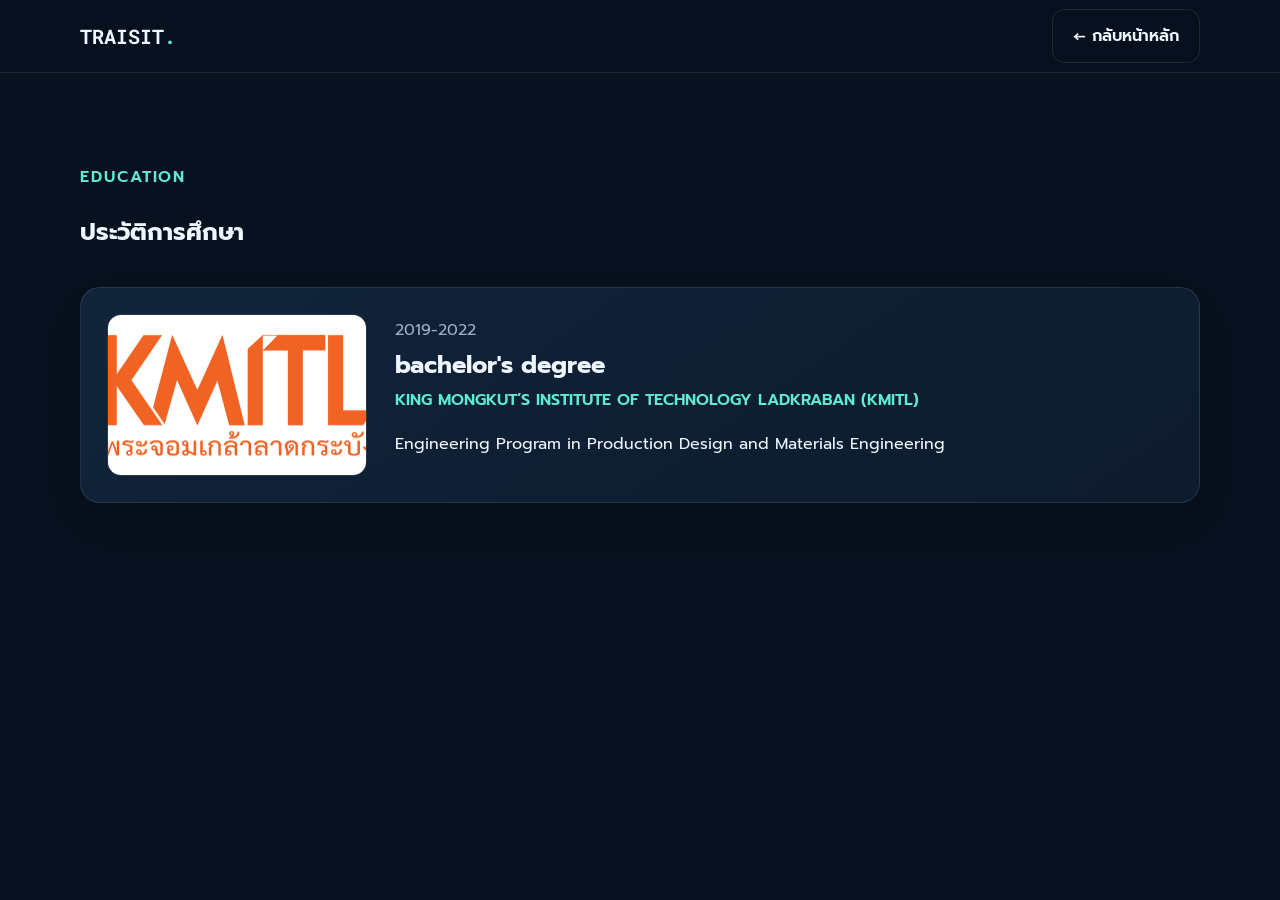
==== education.html @ 1db9ecd5 "Add files via upload" ====
<!doctype html>
<html lang="th">
<head>
  <meta charset="utf-8">
  <meta name="viewport" content="width=device-width,initial-scale=1">
  <meta name="description" content="ประวัติการศึกษาของ Traisit Wareeratpakron">
  <title>ประวัติการศึกษา | Traisit</title>
  <link rel="stylesheet" href="assets/css/style.css">
</head>
<body>
  <!-- Navigation: เพิ่มหรือลบเมนูได้ในส่วนนี้ -->
  <nav class="nav">
    <div class="container nav-inner">
      <a class="logo" href="index.html">TRAISIT<span>.</span></a>
      <a class="btn" href="index.html">← กลับหน้าหลัก</a>
    </div>
  </nav>

  <main>
    <section>
      <div class="container">
        <div class="eyebrow">Education</div>
        <h1>ประวัติการศึกษา</h1>
         <!--<p class="lead">แก้ข้อมูลในไฟล์ <code>education-data.json</code> และเปลี่ยนรูปใน <code>assets/images/education/</code></p> -->

        <!-- JavaScript จะสร้าง Education Cards ลงใน Element นี้ -->
        <div id="educationList" class="education-list"></div>
      </div>
    </section>
  </main>

  <script>
    // โหลดข้อมูลการศึกษาจาก JSON เพื่อให้แก้ข้อมูลได้โดยไม่ต้องแก้ HTML
    fetch('education-data.json')
      .then(response => response.json())
      .then(items => {
        document.getElementById('educationList').innerHTML = items.map(item => `
          <article class="education-card card">
            <img src="${item.image}" alt="${item.degree}" loading="lazy">
            <div>
              <div class="period">${item.period}</div>
              <h2>${item.degree}</h2>
              <div class="institution">${item.institution}</div>
              <p>${item.description}</p>
            </div>
          </article>`).join('');
      })
      .catch(error => {
        document.getElementById('educationList').innerHTML = '<p>ไม่สามารถโหลดข้อมูลการศึกษาได้</p>';
        console.error(error);
      });
  </script>
</body>
</html>
---- assets/css/style.css ----
/* ================================================================
   1) FONT + COLOR VARIABLES
   แก้สีหลักของเว็บไซต์ที่ --brand และ --brand2
   ================================================================ */
@import url('https://fonts.googleapis.com/css2?family=Prompt:wght@300;400;500;600;700&family=Roboto+Mono:wght@500&display=swap');
:root{--bg:#07111f;--surface:#0d1b2d;--card:#11243a;--text:#eef6ff;--muted:#9fb2c7;--brand:#5eead4;--brand2:#60a5fa;--line:rgba(255,255,255,.1);--shadow:0 18px 60px rgba(0,0,0,.26)}
[data-theme="light"]{--bg:#f5f8fc;--surface:#fff;--card:#fff;--text:#10233b;--muted:#60758d;--brand:#0f9688;--brand2:#2563eb;--line:rgba(16,35,59,.12);--shadow:0 18px 50px rgba(24,57,99,.12)}

/* ================================================================
   2) BASE LAYOUT
   ================================================================ */
*{box-sizing:border-box}html{scroll-behavior:smooth}body{margin:0;font-family:Prompt,sans-serif;background:var(--bg);color:var(--text);line-height:1.75}.container{width:min(1120px,calc(100% - 40px));margin:auto}

/* ================================================================
   3) NAVIGATION
   ================================================================ */
.nav{position:sticky;top:0;z-index:20;background:color-mix(in srgb,var(--bg) 83%,transparent);backdrop-filter:blur(14px);border-bottom:1px solid var(--line)}.nav-inner{height:72px;display:flex;align-items:center;justify-content:space-between}.logo{font:700 20px 'Roboto Mono';color:var(--text);text-decoration:none}.logo span,.eyebrow{color:var(--brand)}.nav-links{display:flex;gap:24px;align-items:center}.nav-links a{color:var(--muted);text-decoration:none;font-size:14px}.nav-links a:hover{color:var(--brand)}.nav-actions{display:flex;gap:8px}button,.btn{font:inherit}.theme{border:1px solid var(--line);background:var(--surface);color:var(--text);border-radius:99px;width:42px;height:42px;cursor:pointer}

/* ================================================================
   4) HERO
   เปลี่ยนขนาดรูปโปรไฟล์ที่ .portrait max-width
   ================================================================ */
.hero{min-height:calc(100vh - 72px);display:grid;grid-template-columns:1.15fr .85fr;gap:60px;align-items:center;padding:80px 0}.eyebrow{font-weight:600;letter-spacing:.12em;text-transform:uppercase}.hero h1{font-size:clamp(42px,7vw,78px);line-height:1.08;margin:14px 0}.gradient{background:linear-gradient(90deg,var(--brand),var(--brand2));-webkit-background-clip:text;background-clip:text;color:transparent}.lead{font-size:19px;color:var(--muted);max-width:720px}.actions{display:flex;gap:12px;flex-wrap:wrap;margin-top:30px}.btn{padding:12px 20px;border-radius:12px;text-decoration:none;border:1px solid var(--line);color:var(--text);font-weight:600;display:inline-flex;align-items:center;gap:8px}.btn.primary{background:linear-gradient(135deg,var(--brand),var(--brand2));color:#05111f;border:0}.portrait-wrap{position:relative}.portrait{width:100%;max-width:420px;display:block;margin:auto;filter:drop-shadow(var(--shadow))}.float-card{position:absolute;right:0;bottom:10%;padding:14px 18px;border:1px solid var(--line);background:color-mix(in srgb,var(--surface) 86%,transparent);backdrop-filter:blur(12px);border-radius:15px;box-shadow:var(--shadow)}

/* ================================================================
   5) SECTIONS + CARDS
   ================================================================ */
section{padding:90px 0}.section-head{display:flex;justify-content:space-between;gap:30px;align-items:end;margin-bottom:34px}.section-head h2{font-size:clamp(30px,5vw,48px);margin:0}.section-head p{max-width:520px;color:var(--muted)}.about-grid{display:grid;grid-template-columns:1fr 1fr;gap:28px}.card{background:linear-gradient(145deg,var(--card),var(--surface));border:1px solid var(--line);border-radius:20px;padding:26px;box-shadow:var(--shadow)}.skills{display:flex;flex-wrap:wrap;gap:10px}.tag{font-size:13px;padding:7px 11px;border-radius:99px;background:color-mix(in srgb,var(--brand) 12%,transparent);border:1px solid color-mix(in srgb,var(--brand) 35%,transparent);color:var(--brand)}

/* ================================================================
   6) EXPERIENCE + EDUCATION
   ================================================================ */
.timeline{display:grid;gap:20px}.timeline-item{display:grid;grid-template-columns:160px 1fr;gap:28px}.timeline-item .period{color:var(--brand);font-weight:600}.timeline-item h3{margin:0}.timeline-item h4{margin:4px 0 12px;color:var(--muted);font-weight:400}.education-preview{display:flex;align-items:center;justify-content:space-between;gap:30px}.education-preview h2{margin:4px 0}.education-list{display:grid;gap:22px;margin-top:34px}.education-card{display:grid;grid-template-columns:260px 1fr;gap:28px;align-items:center}.education-card img{width:100%;aspect-ratio:16/10;object-fit:cover;border-radius:14px;border:1px solid var(--line)}.education-card h2{margin:0}.institution{color:var(--brand);font-weight:600}.period{color:var(--muted)}

/* ================================================================
   7) PROJECTS + WORK IMAGES
   - รูป Cover มาจาก image ใน gallery-data.json
   - รูปผลงานเพิ่มเติมมาจาก images ใน gallery-data.json
   ================================================================ */
.filters{display:flex;gap:10px;flex-wrap:wrap;margin-bottom:24px}.filter{border:1px solid var(--line);background:transparent;color:var(--muted);padding:9px 15px;border-radius:99px;cursor:pointer}.filter.active{background:var(--brand);color:#05201e;border-color:var(--brand)}.project-grid{display:grid;grid-template-columns:repeat(3,1fr);gap:20px}.project{padding:0;overflow:hidden;transition:.25s}.project:hover{transform:translateY(-6px)}.project-cover{width:100%;aspect-ratio:16/10;object-fit:cover;background:#0b1b2b}.project-body{padding:22px}.project h3{margin:0 0 10px}.project p{color:var(--muted);font-size:14px}.work-images{display:grid;grid-template-columns:repeat(2,minmax(0,1fr));gap:10px;margin-top:18px}.work-images a{display:block;border-radius:12px;overflow:hidden;border:1px solid var(--line);background:var(--bg)}.work-images img{width:100%;height:105px;object-fit:cover;display:block;transition:transform .25s}.work-images a:hover img{transform:scale(1.04)}

/* ================================================================
   8) CONTACT + ANIMATION
   ================================================================ */
.contact{text-align:center;background:linear-gradient(135deg,color-mix(in srgb,var(--brand) 14%,var(--surface)),color-mix(in srgb,var(--brand2) 14%,var(--surface)))}footer{padding:30px 0;border-top:1px solid var(--line);color:var(--muted);font-size:13px}.mobile{display:none}.reveal{opacity:0;transform:translateY(24px);transition:.7s}.reveal.show{opacity:1;transform:none}code{color:var(--brand)}

/* ================================================================
   9) MOBILE RESPONSIVE
   ================================================================ */
@media(max-width:800px){.mobile{display:inline-block}.nav-links{position:fixed;inset:72px 0 auto;background:var(--surface);padding:24px;display:none;flex-direction:column}.nav-links.open{display:flex}.hero{grid-template-columns:1fr;padding:55px 0}.portrait-wrap{order:-1}.portrait{max-width:280px}.about-grid,.project-grid{grid-template-columns:1fr}.timeline-item,.education-card{grid-template-columns:1fr;gap:4px}.education-preview{display:block}.education-preview .btn{margin-top:14px}.section-head{display:block}section{padding:65px 0}}

/* ================================================================
   PROJECT IMAGE MODAL
   กดรูปผลงานด้านล่างแล้วขยาย โดยไม่เปิดหน้าใหม่
   ================================================================ */

.project-modal{
  position:fixed;
  inset:0;
  z-index:9999;

  display:flex;
  align-items:center;
  justify-content:center;

  padding:30px;

  background:rgba(0,0,0,.82);

  backdrop-filter:blur(8px);
  -webkit-backdrop-filter:blur(8px);

  opacity:0;
  visibility:hidden;

  transition:
    opacity .25s ease,
    visibility .25s ease;
}

.project-modal.show{
  opacity:1;
  visibility:visible;
}


/* กล่องด้านใน */

.project-modal-content{
  position:relative;

  width:min(1100px,92vw);
  max-height:90vh;

  display:flex;
  align-items:center;
  justify-content:center;

  padding:30px;

  background:linear-gradient(
    145deg,
    var(--card),
    var(--surface)
  );

  border:1px solid var(--line);
  border-radius:20px;

  box-shadow:
    0 30px 100px rgba(0,0,0,.55);

  transform:scale(.94);

  transition:transform .25s ease;
}

.project-modal.show .project-modal-content{
  transform:scale(1);
}


/* พื้นที่รูป */

.project-modal-image-wrap{
  display:flex;
  flex-direction:column;
  align-items:center;
  justify-content:center;

  width:100%;
  max-height:calc(90vh - 60px);
}


/* รูปใหญ่ */

.project-modal-image-wrap img{
  display:block;

  max-width:100%;
  max-height:calc(90vh - 120px);

  width:auto;
  height:auto;

  object-fit:contain;

  border-radius:12px;

  box-shadow:
    0 20px 60px rgba(0,0,0,.4);
}


/* ปุ่มปิด */

.project-modal-close{
  position:absolute;

  top:12px;
  right:12px;

  width:42px;
  height:42px;

  border:1px solid var(--line);
  border-radius:50%;

  background:rgba(255,255,255,.1);

  color:var(--text);

  font-size:30px;
  line-height:1;

  cursor:pointer;

  z-index:10;

  transition:.2s;
}

.project-modal-close:hover{
  background:var(--brand);
  color:#05201e;

  transform:rotate(90deg);
}


/* ปุ่ม Previous / Next */

.project-modal-prev,
.project-modal-next{
  position:absolute;

  top:50%;
  transform:translateY(-50%);

  width:48px;
  height:48px;

  border:1px solid var(--line);
  border-radius:50%;

  background:rgba(255,255,255,.1);

  color:var(--text);

  font-size:40px;
  line-height:1;

  cursor:pointer;

  z-index:10;

  display:flex;
  align-items:center;
  justify-content:center;

  transition:.2s;
}

.project-modal-prev:hover,
.project-modal-next:hover{
  background:var(--brand);
  color:#05201e;
}

.project-modal-prev{
  left:12px;
}

.project-modal-next{
  right:12px;
}


/* จุดด้านล่างรูป */

.project-modal-dots{
  display:flex;
  justify-content:center;
  gap:8px;

  margin-top:16px;
}

.project-modal-dot{
  width:8px;
  height:8px;

  border-radius:50%;

  background:var(--muted);

  opacity:.5;

  transition:.2s;
}

.project-modal-dot.active{
  width:24px;
  border-radius:99px;

  background:var(--brand);

  opacity:1;
}


/* รูปด้านล่าง Card ให้รู้ว่ากดได้ */

.work-images img{
  cursor:zoom-in;
}


/* ================================================================
   MOBILE
   ================================================================ */

@media(max-width:800px){

  .project-modal{
    padding:15px;
  }

  .project-modal-content{
    width:96vw;
    padding:20px;
    border-radius:16px;
  }

  .project-modal-image-wrap img{
    max-height:calc(90vh - 100px);
  }

  .project-modal-prev,
  .project-modal-next{
    width:38px;
    height:38px;

    font-size:32px;
  }

  .project-modal-prev{
    left:6px;
  }

  .project-modal-next{
    right:6px;
  }

}
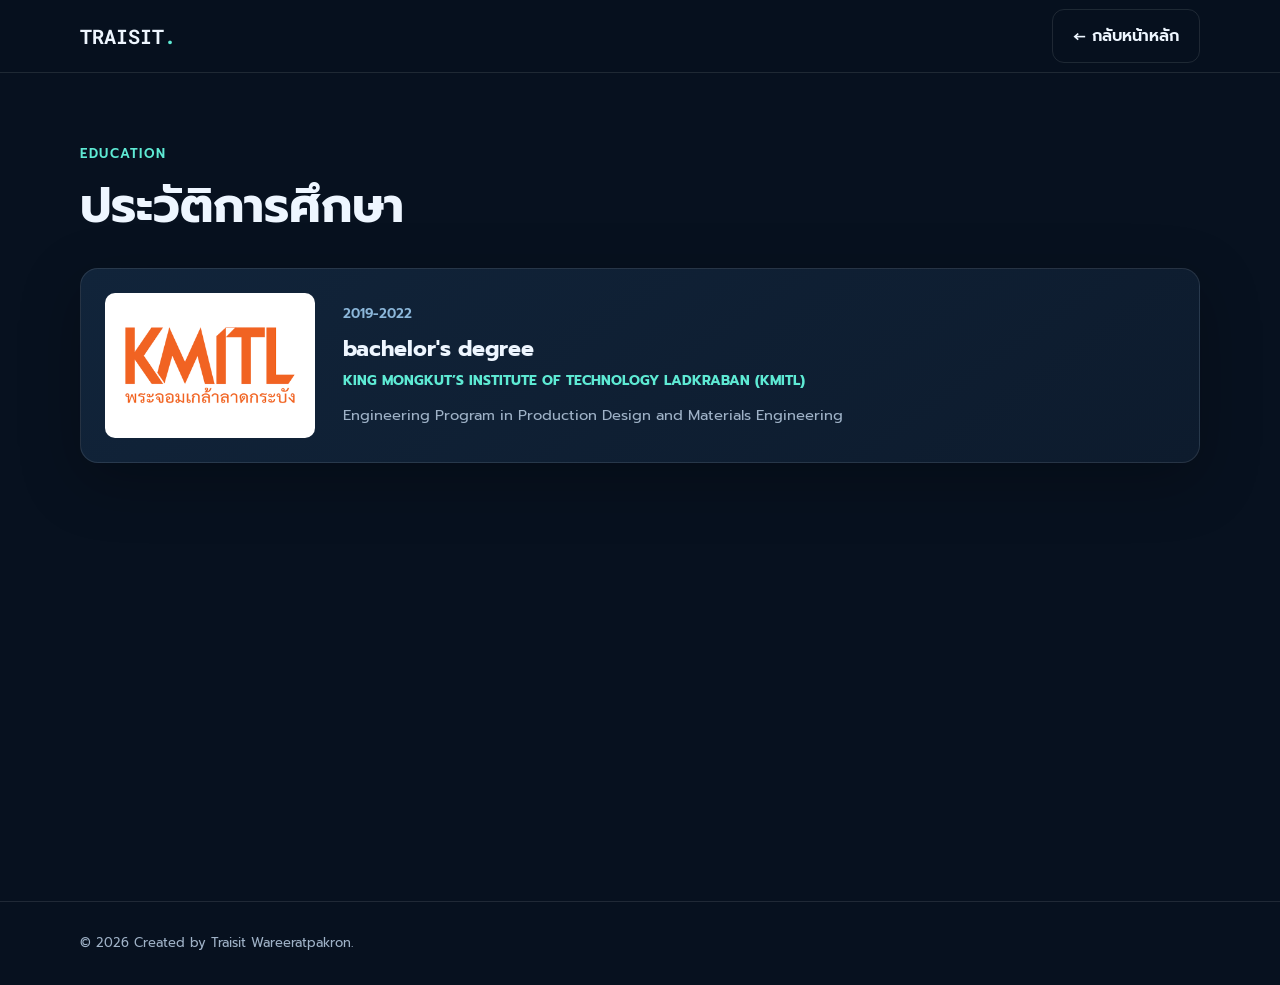
==== commit fb88f678: "Add files via upload" ====
--- a/education.html
+++ b/education.html
@@ -2,13 +2,21 @@
 <html lang="th">
 <head>
   <meta charset="utf-8">
-  <meta name="viewport" content="width=device-width,initial-scale=1">
+  <meta name="viewport" content="width=device-width, initial-scale=1">
   <meta name="description" content="ประวัติการศึกษาของ Traisit Wareeratpakron">
+  <meta name="theme-color" content="#07111f">
   <title>ประวัติการศึกษา | Traisit</title>
+
+  <!-- CSS หลักของเว็บไซต์ -->
   <link rel="stylesheet" href="assets/css/style.css">
+
+  <!-- CSS เฉพาะหน้า Education -->
+  <link rel="stylesheet" href="assets/css/education.css">
 </head>
 <body>
-  <!-- Navigation: เพิ่มหรือลบเมนูได้ในส่วนนี้ -->
+  <!-- ======================================================================
+       EDUCATION NAVIGATION
+       ====================================================================== -->
   <nav class="nav">
     <div class="container nav-inner">
       <a class="logo" href="index.html">TRAISIT<span>.</span></a>
@@ -17,38 +25,126 @@
   </nav>
 
   <main>
-    <section>
+    <!-- ====================================================================
+         EDUCATION SECTION
+         JavaScript อ่าน education-data.json และสร้าง Card ใน #educationList
+         ==================================================================== -->
+    <section class="education-page">
       <div class="container">
-        <div class="eyebrow">Education</div>
-        <h1>ประวัติการศึกษา</h1>
-         <!--<p class="lead">แก้ข้อมูลในไฟล์ <code>education-data.json</code> และเปลี่ยนรูปใน <code>assets/images/education/</code></p> -->
+        <header class="education-page-heading reveal">
+          <div class="eyebrow">EDUCATION</div>
+          <h1>ประวัติการศึกษา</h1>
+        </header>
 
-        <!-- JavaScript จะสร้าง Education Cards ลงใน Element นี้ -->
-        <div id="educationList" class="education-list"></div>
+        <!-- JavaScript จะสร้าง Education Card ภายใน Element นี้ -->
+        <div class="education-list" id="educationList"></div>
       </div>
     </section>
   </main>
 
+  <footer>
+    <div class="container">
+      © <span id="year"></span> Created by Traisit Wareeratpakron.
+    </div>
+  </footer>
+
   <script>
-    // โหลดข้อมูลการศึกษาจาก JSON เพื่อให้แก้ข้อมูลได้โดยไม่ต้องแก้ HTML
-    fetch('education-data.json')
-      .then(response => response.json())
-      .then(items => {
-        document.getElementById('educationList').innerHTML = items.map(item => `
-          <article class="education-card card">
-            <img src="${item.image}" alt="${item.degree}" loading="lazy">
-            <div>
-              <div class="period">${item.period}</div>
-              <h2>${item.degree}</h2>
-              <div class="institution">${item.institution}</div>
-              <p>${item.description}</p>
-            </div>
-          </article>`).join('');
-      })
-      .catch(error => {
-        document.getElementById('educationList').innerHTML = '<p>ไม่สามารถโหลดข้อมูลการศึกษาได้</p>';
-        console.error(error);
+    /* ======================================================================
+       FALLBACK EDUCATION
+       ใช้เมื่อ education-data.json โหลดไม่ได้หรือมี Syntax Error
+       ====================================================================== */
+    const fallbackEducation = [
+      {
+        period: '2019–2022',
+        degree: "bachelor's degree",
+        institution: "KING MONGKUT'S INSTITUTE OF TECHNOLOGY LADKRABAN (KMITL)",
+        description: 'Engineering Program in Production Design and Materials Engineering',
+        image: 'assets/images/education/kmitl.png'
+      }
+    ];
+
+    /* ป้องกันข้อความจาก JSON ถูกตีความเป็น HTML */
+    function escapeHTML(value = '') {
+      return String(value).replace(
+        /[&<>"']/g,
+        character => ({
+          '&': '&amp;',
+          '<': '&lt;',
+          '>': '&gt;',
+          '"': '&quot;',
+          "'": '&#39;'
+        })[character]
+      );
+    }
+
+    /* โหลดข้อมูลจาก education-data.json */
+    async function getEducationData() {
+      try {
+        const response = await fetch('education-data.json');
+
+        if (!response.ok) {
+          throw new Error(`Cannot load education-data.json: HTTP ${response.status}`);
+        }
+
+        const data = await response.json();
+
+        if (!Array.isArray(data)) {
+          throw new Error('education-data.json ต้องเป็น Array');
+        }
+
+        return data;
+      } catch (error) {
+        console.warn(error.message);
+        return fallbackEducation;
+      }
+    }
+
+    /* สร้าง Card แนวนอน รูปซ้าย รายละเอียดขวา */
+    function renderEducation(items = []) {
+      const educationList = document.getElementById('educationList');
+
+      if (!educationList) {
+        console.warn('ไม่พบ Element id="educationList"');
+        return;
+      }
+
+      educationList.innerHTML = items.map(item => `
+        <article class="education-card reveal">
+          <div class="education-image-wrap">
+            <img
+              class="education-image"
+              src="${escapeHTML(item.image)}"
+              alt="${escapeHTML(item.institution)}"
+              loading="lazy"
+            >
+          </div>
+
+          <div class="education-content">
+            <span class="education-period">${escapeHTML(item.period)}</span>
+            <h2 class="education-degree">${escapeHTML(item.degree)}</h2>
+            <h3 class="education-institution">${escapeHTML(item.institution)}</h3>
+            <p class="education-description">${escapeHTML(item.description)}</p>
+          </div>
+        </article>
+      `).join('');
+    }
+
+    /* เริ่มต้นหน้า Education */
+    async function initEducationPage() {
+      const educationData = await getEducationData();
+      renderEducation(educationData);
+
+      document.querySelectorAll('.reveal').forEach(element => {
+        element.classList.add('show');
       });
+
+      const year = document.getElementById('year');
+      if (year) {
+        year.textContent = new Date().getFullYear();
+      }
+    }
+
+    initEducationPage();
   </script>
 </body>
-</html>+</html>
--- a/assets/css/style.css
+++ b/assets/css/style.css
@@ -1,316 +1,288 @@
-/* ================================================================
-   1) FONT + COLOR VARIABLES
-   แก้สีหลักของเว็บไซต์ที่ --brand และ --brand2
-   ================================================================ */
+/* ============================================================================
+   CV PORTFOLIO - MAIN STYLESHEET
+   File: assets/css/style.css
+
+   จุดที่แก้บ่อย
+   - สีหลักของเว็บ: แก้ตัวแปรใน :root
+   - ความกว้างเนื้อหา: แก้ .container
+   - ขนาดรูปโปรไฟล์: แก้ .portrait
+   - จำนวนคอลัมน์ผลงาน: แก้ .project-grid
+   - หน้าจอมือถือ: แก้ @media ด้านท้ายไฟล์
+   ============================================================================ */
+
 @import url('https://fonts.googleapis.com/css2?family=Prompt:wght@300;400;500;600;700&family=Roboto+Mono:wght@500&display=swap');
+
+/* 1) THEME VARIABLES */
 :root{--bg:#07111f;--surface:#0d1b2d;--card:#11243a;--text:#eef6ff;--muted:#9fb2c7;--brand:#5eead4;--brand2:#60a5fa;--line:rgba(255,255,255,.1);--shadow:0 18px 60px rgba(0,0,0,.26)}
 [data-theme="light"]{--bg:#f5f8fc;--surface:#fff;--card:#fff;--text:#10233b;--muted:#60758d;--brand:#0f9688;--brand2:#2563eb;--line:rgba(16,35,59,.12);--shadow:0 18px 50px rgba(24,57,99,.12)}
 
-/* ================================================================
-   2) BASE LAYOUT
-   ================================================================ */
-*{box-sizing:border-box}html{scroll-behavior:smooth}body{margin:0;font-family:Prompt,sans-serif;background:var(--bg);color:var(--text);line-height:1.75}.container{width:min(1120px,calc(100% - 40px));margin:auto}
-
-/* ================================================================
-   3) NAVIGATION
-   ================================================================ */
-.nav{position:sticky;top:0;z-index:20;background:color-mix(in srgb,var(--bg) 83%,transparent);backdrop-filter:blur(14px);border-bottom:1px solid var(--line)}.nav-inner{height:72px;display:flex;align-items:center;justify-content:space-between}.logo{font:700 20px 'Roboto Mono';color:var(--text);text-decoration:none}.logo span,.eyebrow{color:var(--brand)}.nav-links{display:flex;gap:24px;align-items:center}.nav-links a{color:var(--muted);text-decoration:none;font-size:14px}.nav-links a:hover{color:var(--brand)}.nav-actions{display:flex;gap:8px}button,.btn{font:inherit}.theme{border:1px solid var(--line);background:var(--surface);color:var(--text);border-radius:99px;width:42px;height:42px;cursor:pointer}
-
-/* ================================================================
-   4) HERO
-   เปลี่ยนขนาดรูปโปรไฟล์ที่ .portrait max-width
-   ================================================================ */
-.hero{min-height:calc(100vh - 72px);display:grid;grid-template-columns:1.15fr .85fr;gap:60px;align-items:center;padding:80px 0}.eyebrow{font-weight:600;letter-spacing:.12em;text-transform:uppercase}.hero h1{font-size:clamp(42px,7vw,78px);line-height:1.08;margin:14px 0}.gradient{background:linear-gradient(90deg,var(--brand),var(--brand2));-webkit-background-clip:text;background-clip:text;color:transparent}.lead{font-size:19px;color:var(--muted);max-width:720px}.actions{display:flex;gap:12px;flex-wrap:wrap;margin-top:30px}.btn{padding:12px 20px;border-radius:12px;text-decoration:none;border:1px solid var(--line);color:var(--text);font-weight:600;display:inline-flex;align-items:center;gap:8px}.btn.primary{background:linear-gradient(135deg,var(--brand),var(--brand2));color:#05111f;border:0}.portrait-wrap{position:relative}.portrait{width:100%;max-width:420px;display:block;margin:auto;filter:drop-shadow(var(--shadow))}.float-card{position:absolute;right:0;bottom:10%;padding:14px 18px;border:1px solid var(--line);background:color-mix(in srgb,var(--surface) 86%,transparent);backdrop-filter:blur(12px);border-radius:15px;box-shadow:var(--shadow)}
-
-/* ================================================================
-   5) SECTIONS + CARDS
-   ================================================================ */
-section{padding:90px 0}.section-head{display:flex;justify-content:space-between;gap:30px;align-items:end;margin-bottom:34px}.section-head h2{font-size:clamp(30px,5vw,48px);margin:0}.section-head p{max-width:520px;color:var(--muted)}.about-grid{display:grid;grid-template-columns:1fr 1fr;gap:28px}.card{background:linear-gradient(145deg,var(--card),var(--surface));border:1px solid var(--line);border-radius:20px;padding:26px;box-shadow:var(--shadow)}.skills{display:flex;flex-wrap:wrap;gap:10px}.tag{font-size:13px;padding:7px 11px;border-radius:99px;background:color-mix(in srgb,var(--brand) 12%,transparent);border:1px solid color-mix(in srgb,var(--brand) 35%,transparent);color:var(--brand)}
-
-/* ================================================================
-   6) EXPERIENCE + EDUCATION
-   ================================================================ */
-.timeline{display:grid;gap:20px}.timeline-item{display:grid;grid-template-columns:160px 1fr;gap:28px}.timeline-item .period{color:var(--brand);font-weight:600}.timeline-item h3{margin:0}.timeline-item h4{margin:4px 0 12px;color:var(--muted);font-weight:400}.education-preview{display:flex;align-items:center;justify-content:space-between;gap:30px}.education-preview h2{margin:4px 0}.education-list{display:grid;gap:22px;margin-top:34px}.education-card{display:grid;grid-template-columns:260px 1fr;gap:28px;align-items:center}.education-card img{width:100%;aspect-ratio:16/10;object-fit:cover;border-radius:14px;border:1px solid var(--line)}.education-card h2{margin:0}.institution{color:var(--brand);font-weight:600}.period{color:var(--muted)}
-
-/* ================================================================
-   7) PROJECTS + WORK IMAGES
-   - รูป Cover มาจาก image ใน gallery-data.json
-   - รูปผลงานเพิ่มเติมมาจาก images ใน gallery-data.json
-   ================================================================ */
-.filters{display:flex;gap:10px;flex-wrap:wrap;margin-bottom:24px}.filter{border:1px solid var(--line);background:transparent;color:var(--muted);padding:9px 15px;border-radius:99px;cursor:pointer}.filter.active{background:var(--brand);color:#05201e;border-color:var(--brand)}.project-grid{display:grid;grid-template-columns:repeat(3,1fr);gap:20px}.project{padding:0;overflow:hidden;transition:.25s}.project:hover{transform:translateY(-6px)}.project-cover{width:100%;aspect-ratio:16/10;object-fit:cover;background:#0b1b2b}.project-body{padding:22px}.project h3{margin:0 0 10px}.project p{color:var(--muted);font-size:14px}.work-images{display:grid;grid-template-columns:repeat(2,minmax(0,1fr));gap:10px;margin-top:18px}.work-images a{display:block;border-radius:12px;overflow:hidden;border:1px solid var(--line);background:var(--bg)}.work-images img{width:100%;height:105px;object-fit:cover;display:block;transition:transform .25s}.work-images a:hover img{transform:scale(1.04)}
-
-/* ================================================================
-   8) CONTACT + ANIMATION
-   ================================================================ */
-.contact{text-align:center;background:linear-gradient(135deg,color-mix(in srgb,var(--brand) 14%,var(--surface)),color-mix(in srgb,var(--brand2) 14%,var(--surface)))}footer{padding:30px 0;border-top:1px solid var(--line);color:var(--muted);font-size:13px}.mobile{display:none}.reveal{opacity:0;transform:translateY(24px);transition:.7s}.reveal.show{opacity:1;transform:none}code{color:var(--brand)}
-
-/* ================================================================
-   9) MOBILE RESPONSIVE
-   ================================================================ */
-@media(max-width:800px){.mobile{display:inline-block}.nav-links{position:fixed;inset:72px 0 auto;background:var(--surface);padding:24px;display:none;flex-direction:column}.nav-links.open{display:flex}.hero{grid-template-columns:1fr;padding:55px 0}.portrait-wrap{order:-1}.portrait{max-width:280px}.about-grid,.project-grid{grid-template-columns:1fr}.timeline-item,.education-card{grid-template-columns:1fr;gap:4px}.education-preview{display:block}.education-preview .btn{margin-top:14px}.section-head{display:block}section{padding:65px 0}}
-
-/* ================================================================
-   PROJECT IMAGE MODAL
-   กดรูปผลงานด้านล่างแล้วขยาย โดยไม่เปิดหน้าใหม่
-   ================================================================ */
-
-.project-modal{
-  position:fixed;
-  inset:0;
-  z-index:9999;
-
-  display:flex;
-  align-items:center;
-  justify-content:center;
-
-  padding:30px;
-
-  background:rgba(0,0,0,.82);
-
-  backdrop-filter:blur(8px);
-  -webkit-backdrop-filter:blur(8px);
-
-  opacity:0;
-  visibility:hidden;
-
-  transition:
-    opacity .25s ease,
-    visibility .25s ease;
-}
-
-.project-modal.show{
-  opacity:1;
-  visibility:visible;
-}
-
-
-/* กล่องด้านใน */
-
-.project-modal-content{
-  position:relative;
-
-  width:min(1100px,92vw);
-  max-height:90vh;
-
-  display:flex;
-  align-items:center;
-  justify-content:center;
-
-  padding:30px;
-
-  background:linear-gradient(
-    145deg,
-    var(--card),
-    var(--surface)
-  );
-
-  border:1px solid var(--line);
-  border-radius:20px;
+/* 2) BASE LAYOUT และ SHARED COMPONENTS */
+*{box-sizing:border-box}
+html{scroll-behavior:smooth;scroll-padding-top:80px}
+body{margin:0;font-family:Prompt,sans-serif;background:var(--bg);color:var(--text);line-height:1.75}
+.container{width:min(1120px,calc(100% - 40px));margin:auto}
+section{padding:90px 0}
+.gradient{background:linear-gradient(90deg,var(--brand),var(--brand2));-webkit-background-clip:text;background-clip:text;color:transparent}
+.eyebrow{color:var(--brand);font-size:13px;font-weight:600;letter-spacing:.12em;text-transform:uppercase}
+.btn{display:inline-flex;align-items:center;gap:8px;padding:12px 20px;border:1px solid var(--line);border-radius:12px;color:var(--text);font-weight:600;text-decoration:none;transition:.2s}
+.btn:hover{transform:translateY(-2px)}
+.btn.primary{border:0;background:linear-gradient(135deg,var(--brand),var(--brand2));color:#05111f}
+.card{padding:26px;border:1px solid var(--line);border-radius:20px;background:linear-gradient(145deg,var(--card),var(--surface));box-shadow:var(--shadow)}
+.section-head{display:flex;align-items:end;justify-content:space-between;gap:30px;margin-bottom:34px}
+.section-head h2{margin:0;font-size:clamp(34px,5vw,58px)}
+.section-head p{max-width:520px;color:var(--muted)}
+
+/* 3) NAVIGATION */
+.nav{position:sticky;top:0;z-index:20;border-bottom:1px solid var(--line);background:color-mix(in srgb,var(--bg) 83%,transparent);backdrop-filter:blur(14px)}
+.nav-inner{height:72px;display:flex;align-items:center;justify-content:space-between}
+.logo{color:var(--text);font:700 20px 'Roboto Mono';text-decoration:none}.logo span{color:var(--brand)}
+.nav-links{display:flex;gap:22px}.nav-links a{color:var(--muted);font-size:14px;text-decoration:none}.nav-links a:hover{color:var(--brand)}
+.nav-actions{display:flex;gap:8px}.theme{width:42px;height:42px;border:1px solid var(--line);border-radius:50%;background:var(--surface);color:var(--text);cursor:pointer}.mobile{display:none}
+
+/* 4) HERO */
+.hero{min-height:calc(100vh - 72px);display:grid;grid-template-columns:1.15fr .85fr;gap:60px;align-items:center;padding:80px 0}
+.hero h1{margin:14px 0;font-size:clamp(42px,7vw,78px);line-height:1.08}.lead{font-size:19px;color:var(--muted)}
+.actions{display:flex;gap:12px;flex-wrap:wrap;margin-top:30px}.portrait-wrap{position:relative}.portrait{display:block;width:100%;max-width:420px;margin:auto;filter:drop-shadow(var(--shadow))}
+.float-card{position:absolute;right:0;bottom:10%;padding:14px 18px;border:1px solid var(--line);border-radius:15px;background:color-mix(in srgb,var(--surface) 86%,transparent);box-shadow:var(--shadow)}
+
+/* 5) ABOUT - ความเชี่ยวชาญและแนวทางการทำงาน */
+.about-cards{display:grid;grid-template-columns:1fr 1fr;gap:22px}
+.about-card{min-height:210px}.about-card h3{margin-top:0}.about-card>p{color:var(--muted)}
+.expertise-tags{display:flex;flex-wrap:wrap;gap:10px;margin-top:18px}
+.expertise-tags span{padding:7px 11px;border:1px solid color-mix(in srgb,var(--brand) 38%,transparent);border-radius:99px;background:color-mix(in srgb,var(--brand) 9%,transparent);color:var(--brand);font-size:12px}
+.work-flow{margin:20px 0 13px!important;color:var(--text)!important;font-family:'Roboto Mono',monospace;font-weight:500}
+
+/* 6) FEATURED EXPERIENCE */
+.experience-focus{display:grid;grid-template-columns:.38fr .62fr;padding:0;overflow:hidden}.focus-side,.focus-main{padding:36px}.focus-side{border-right:1px solid var(--line)}
+.focus-side h3{margin:24px 0 8px;font-size:25px}.focus-side p{color:var(--muted)}.badge{padding:6px 10px;border:1px solid color-mix(in srgb,var(--brand) 35%,transparent);border-radius:99px;color:var(--brand);font:500 10px 'Roboto Mono'}
+.mini-title{margin-bottom:17px;color:var(--brand2);font:600 10px 'Roboto Mono';letter-spacing:.12em}.check-list{display:grid;gap:10px;margin:0;padding:0;list-style:none}.check-list li{position:relative;padding-left:25px;color:var(--muted);font-size:13px}.check-list li::before{content:'✓';position:absolute;left:0;color:var(--brand)}
+
+/* 7) CAREER HISTORY - VERTICAL TIMELINE */
+.career-title{display:flex;justify-content:space-between;align-items:end;margin:55px 0 18px;padding-bottom:16px;border-bottom:1px solid var(--line)}.career-title span{color:var(--muted);font-size:12px}
+.timeline{position:relative;display:block;padding-left:34px}.timeline::before{content:'';position:absolute;top:0;bottom:0;left:7px;width:1px;background:linear-gradient(to bottom,var(--brand),var(--line) 75%,transparent)}
+.career-item{position:relative;display:grid;grid-template-columns:150px minmax(0,1fr);gap:30px;padding:26px 0 30px;border-bottom:1px solid var(--line)}
+.career-item::before{content:'';position:absolute;top:34px;left:-33px;width:13px;height:13px;border:3px solid var(--bg);border-radius:50%;background:var(--brand);box-shadow:0 0 0 1px var(--brand)}
+.career-period{color:var(--brand);font-family:'Roboto Mono',monospace;font-size:13px;font-weight:500}.career-role-row{display:flex;align-items:center;justify-content:space-between;gap:20px}.career-role-row h3{margin:0;font-size:20px}.career-arrow{color:var(--brand)}
+.career-content h4{margin:5px 0 10px;color:var(--muted);font-weight:400}.career-content p{max-width:780px;margin:0;color:var(--muted);font-size:14px}
+.education-preview{display:flex;align-items:center;justify-content:space-between}.education-preview p{color:var(--muted)}
+
+/* 8) PROJECT FILTER และ PROJECT CARDS */
+.filters{display:flex;gap:10px;flex-wrap:wrap;margin-bottom:24px}.filter{padding:9px 15px;border:1px solid var(--line);border-radius:99px;background:transparent;color:var(--muted);cursor:pointer}.filter.active{background:var(--brand);color:#05201e}
+.project-grid{display:grid;grid-template-columns:repeat(3,1fr);gap:20px}.project{padding:0;overflow:hidden;transition:.25s}.project:hover{transform:translateY(-6px)}.project-cover{width:100%;aspect-ratio:16/10;object-fit:cover}.project-body{padding:22px}.project-body h3{margin:0}.project-body p{color:var(--muted);font-size:14px}
+.tags{display:flex;gap:7px;flex-wrap:wrap}.tag{padding:6px 9px;border:1px solid color-mix(in srgb,var(--brand) 35%,transparent);border-radius:99px;color:var(--brand);font-size:11px}
+.work-images{display:grid;grid-template-columns:1fr 1fr;gap:10px;margin-top:18px}.work-images img{width:100%;height:105px;object-fit:cover;border-radius:10px;cursor:zoom-in}
+
+/* 9) TECHNICAL SKILLS - Matrix Style ตามภาพตัวอย่างแรก */
+.skills-section{background:color-mix(in srgb,var(--surface) 30%,var(--bg))}
+.skills-heading{margin-bottom:48px}.skills-heading h2{margin:10px 0 0;font-size:clamp(42px,6vw,68px);line-height:1.1}
+.skills-matrix{display:grid;grid-template-columns:1fr 1fr;border:1px solid var(--line);border-radius:22px;overflow:hidden}
+.skill-matrix-item{min-height:160px;padding:31px 34px;border-right:1px solid var(--line);border-bottom:1px solid var(--line)}
+.skill-matrix-item:nth-child(2n){border-right:0}.skill-matrix-item:nth-last-child(-n+2){border-bottom:0}
+.skill-number{display:block;margin-bottom:6px;color:var(--brand);font:600 11px 'Roboto Mono'}
+.skill-matrix-item h3{margin:0 0 15px;font-size:18px}.skill-matrix-tags{display:flex;flex-wrap:wrap;gap:7px}
+.skill-matrix-tag{padding:6px 10px;border:1px solid var(--line);border-radius:7px;color:var(--text);font:500 10px 'Roboto Mono';background:color-mix(in srgb,var(--surface) 55%,transparent)}
+
+/* 10) CONTACT - Terminal Style ตามภาพตัวอย่างที่ 2 */
+.contact-layout{display:grid;grid-template-columns:.8fr 1.2fr;gap:70px;align-items:center}.contact-copy h2{margin:12px 0 18px;font-size:clamp(38px,5vw,60px);line-height:1.15}.contact-copy p{color:var(--muted)}
+.terminal-contact-wrap{position:relative;min-height:420px;display:grid;place-items:center}.terminal-contact{position:relative;z-index:2;width:100%;max-width:600px;border:1px solid color-mix(in srgb,var(--brand2) 32%,var(--line));border-radius:18px;background:color-mix(in srgb,var(--surface) 82%,var(--bg));box-shadow:0 35px 80px rgba(0,0,0,.28);overflow:hidden}
+.terminal-bar{height:48px;display:flex;align-items:center;padding:0 17px;border-bottom:1px solid var(--line)}.terminal-lights{display:flex;gap:7px}.terminal-lights span{width:9px;height:9px;border-radius:50%;background:#ff6374}.terminal-lights span:nth-child(2){background:#ffc24f}.terminal-lights span:nth-child(3){background:#48d9a0}.terminal-bar small{margin-left:auto;color:var(--muted);font:10px 'Roboto Mono'}
+.terminal-body{padding:28px;font:13px/2.35 'Roboto Mono';color:var(--muted)}.terminal-body p{margin:0}.terminal-body b{color:var(--brand2)}.terminal-body i{color:var(--brand);font-style:normal}.terminal-body em{float:right;color:#ccece6;font-style:normal}.terminal-body a{float:right;color:var(--text);text-decoration:none}.terminal-body a:hover{color:var(--brand)}
+.terminal-command a{float:none;color:var(--brand)}.terminal-cursor{display:inline-block;width:8px;height:15px;margin-left:7px;vertical-align:middle;background:var(--brand);animation:blink 1s infinite}
+.terminal-orbit{position:absolute;z-index:3;display:grid;place-items:center;border:1px solid var(--line);background:var(--surface);color:var(--muted);font:600 10px 'Roboto Mono';box-shadow:var(--shadow)}.orbit-linux{top:24px;right:20px;width:72px;height:72px;border-radius:20px;transform:rotate(7deg)}.orbit-sql{left:5px;bottom:35px;width:62px;height:62px;border-radius:50%}.orbit-nagios{right:45px;bottom:10px;width:80px;height:45px;border-radius:12px}
+@keyframes blink{50%{opacity:0}}
+
+/* 11) FOOTER และ REVEAL */
+footer{padding:30px 0;border-top:1px solid var(--line);color:var(--muted);font-size:13px}.reveal{opacity:0;transform:translateY(24px);transition:.7s}.reveal.show{opacity:1;transform:none}
+
+/* 12) PROJECT IMAGE MODAL */
+.modal{position:fixed;inset:0;z-index:999;display:flex;align-items:center;justify-content:center;background:rgba(0,0,0,.82);opacity:0;visibility:hidden;transition:.25s}.modal.show{opacity:1;visibility:visible}.modal-overlay{position:absolute;inset:0}.modal-box{position:relative;z-index:1;width:min(1050px,92vw);padding:28px;border:1px solid var(--line);border-radius:20px;background:var(--surface)}
+.modal-media{text-align:center}.modal-media img{max-width:100%;max-height:72vh;border-radius:12px}.modal-media p{color:var(--text)}.modal-close,.modal-prev,.modal-next{position:absolute;z-index:2;border:1px solid var(--line);border-radius:50%;background:rgba(255,255,255,.12);color:#fff;cursor:pointer}.modal-close{top:10px;right:10px;width:42px;height:42px;font-size:28px}.modal-prev,.modal-next{top:50%;width:45px;height:45px;font-size:32px}.modal-prev{left:10px}.modal-next{right:10px}.modal-dots{display:flex;justify-content:center;gap:7px}.modal-dot{width:8px;height:8px;border-radius:50%;background:var(--muted)}.modal-dot.active{width:24px;border-radius:99px;background:var(--brand)}
+
+/* 13) TABLET RESPONSIVE */
+@media(max-width:900px){
+  .mobile{display:block}.nav-links{position:fixed;inset:72px 0 auto;display:none;flex-direction:column;padding:24px;background:var(--surface)}.nav-links.open{display:flex}
+  .hero,.experience-focus,.contact-layout{grid-template-columns:1fr}.portrait-wrap{order:-1}.portrait{max-width:280px}.project-grid{grid-template-columns:1fr}.focus-side{border-right:0;border-bottom:1px solid var(--line)}
+  .section-head{display:block}.education-preview{display:block}.contact-copy{text-align:center}.terminal-contact-wrap{min-height:390px}
+}
+
+/* 14) MOBILE RESPONSIVE */
+@media(max-width:700px){
+  .about-cards,.skills-matrix{grid-template-columns:1fr}.skill-matrix-item,.skill-matrix-item:nth-child(2n),.skill-matrix-item:nth-last-child(-n+2){border-right:0;border-bottom:1px solid var(--line)}.skill-matrix-item:last-child{border-bottom:0}
+  .focus-side,.focus-main{padding:26px}.career-title{display:block}.timeline{padding-left:26px}.timeline::before{left:5px}.career-item{grid-template-columns:1fr;gap:8px;padding:23px 0}.career-item::before{top:29px;left:-26px;width:11px;height:11px}
+  .terminal-contact-wrap{min-height:330px}.terminal-body{padding:22px 17px;font-size:10px}.terminal-orbit{display:none}.skills-heading h2{font-size:42px}.skill-matrix-item{min-height:auto;padding:25px 23px}
+}
+
+@media(prefers-reduced-motion:reduce){html{scroll-behavior:auto}.reveal{opacity:1;transform:none;transition:none}.terminal-cursor{animation:none}}
+
+/* ==========================================================================
+   EDUCATION PAGE
+   รูปแบบ Card แนวนอนตามดีไซน์เดิม
+   ========================================================================== */
+
+.education-page {
+  min-height: calc(100vh - 80px);
+  padding: 70px 0 100px;
+}
+
+
+/* หัวข้อหน้า Education */
+.education-page-heading {
+  margin-bottom: 32px;
+}
+
+.education-page-heading h1 {
+  margin: 10px 0 0;
+  font-size: clamp(2rem, 4vw, 3rem);
+}
+
+
+/* Container สำหรับ Education Card หลายรายการ */
+.education-list {
+  display: grid;
+  gap: 22px;
+}
+
+
+/* ==========================================================================
+   EDUCATION CARD
+
+   ใช้ Grid 2 คอลัมน์:
+   คอลัมน์ซ้าย = รูป
+   คอลัมน์ขวา = ข้อมูล
+   ========================================================================== */
+
+.education-card {
+  display: grid;
+  grid-template-columns: 210px minmax(0, 1fr);
+  align-items: center;
+  gap: 28px;
+
+  padding: 24px;
+
+  background:
+    linear-gradient(
+      135deg,
+      rgba(18, 42, 67, 0.96),
+      rgba(12, 31, 51, 0.96)
+    );
+
+  border: 1px solid rgba(91, 157, 204, 0.27);
+  border-radius: 18px;
 
   box-shadow:
-    0 30px 100px rgba(0,0,0,.55);
-
-  transform:scale(.94);
-
-  transition:transform .25s ease;
-}
-
-.project-modal.show .project-modal-content{
-  transform:scale(1);
-}
-
-
-/* พื้นที่รูป */
-
-.project-modal-image-wrap{
-  display:flex;
-  flex-direction:column;
-  align-items:center;
-  justify-content:center;
-
-  width:100%;
-  max-height:calc(90vh - 60px);
-}
-
-
-/* รูปใหญ่ */
-
-.project-modal-image-wrap img{
-  display:block;
-
-  max-width:100%;
-  max-height:calc(90vh - 120px);
-
-  width:auto;
-  height:auto;
-
-  object-fit:contain;
-
-  border-radius:12px;
-
-  box-shadow:
-    0 20px 60px rgba(0,0,0,.4);
-}
-
-
-/* ปุ่มปิด */
-
-.project-modal-close{
-  position:absolute;
-
-  top:12px;
-  right:12px;
-
-  width:42px;
-  height:42px;
-
-  border:1px solid var(--line);
-  border-radius:50%;
-
-  background:rgba(255,255,255,.1);
-
-  color:var(--text);
-
-  font-size:30px;
-  line-height:1;
-
-  cursor:pointer;
-
-  z-index:10;
-
-  transition:.2s;
-}
-
-.project-modal-close:hover{
-  background:var(--brand);
-  color:#05201e;
-
-  transform:rotate(90deg);
-}
-
-
-/* ปุ่ม Previous / Next */
-
-.project-modal-prev,
-.project-modal-next{
-  position:absolute;
-
-  top:50%;
-  transform:translateY(-50%);
-
-  width:48px;
-  height:48px;
-
-  border:1px solid var(--line);
-  border-radius:50%;
-
-  background:rgba(255,255,255,.1);
-
-  color:var(--text);
-
-  font-size:40px;
-  line-height:1;
-
-  cursor:pointer;
-
-  z-index:10;
-
-  display:flex;
-  align-items:center;
-  justify-content:center;
-
-  transition:.2s;
-}
-
-.project-modal-prev:hover,
-.project-modal-next:hover{
-  background:var(--brand);
-  color:#05201e;
-}
-
-.project-modal-prev{
-  left:12px;
-}
-
-.project-modal-next{
-  right:12px;
-}
-
-
-/* จุดด้านล่างรูป */
-
-.project-modal-dots{
-  display:flex;
-  justify-content:center;
-  gap:8px;
-
-  margin-top:16px;
-}
-
-.project-modal-dot{
-  width:8px;
-  height:8px;
-
-  border-radius:50%;
-
-  background:var(--muted);
-
-  opacity:.5;
-
-  transition:.2s;
-}
-
-.project-modal-dot.active{
-  width:24px;
-  border-radius:99px;
-
-  background:var(--brand);
-
-  opacity:1;
-}
-
-
-/* รูปด้านล่าง Card ให้รู้ว่ากดได้ */
-
-.work-images img{
-  cursor:zoom-in;
-}
-
-
-/* ================================================================
-   MOBILE
-   ================================================================ */
-
-@media(max-width:800px){
-
-  .project-modal{
-    padding:15px;
+    0 18px 45px rgba(0, 0, 0, 0.12);
+}
+
+
+/* ==========================================================================
+   EDUCATION IMAGE
+
+   จำกัดขนาดรูปไม่ให้ขยายเต็ม Card
+   ========================================================================== */
+
+.education-image-wrap {
+  width: 210px;
+  height: 145px;
+
+  display: flex;
+  align-items: center;
+  justify-content: center;
+
+  overflow: hidden;
+
+  background: #ffffff;
+  border-radius: 10px;
+}
+
+
+/*
+  object-fit: contain
+  แสดงโลโก้ครบทั้งภาพ โดยไม่ตัดส่วนใดออก
+*/
+.education-image {
+  display: block;
+
+  width: 100%;
+  height: 100%;
+
+  padding: 8px;
+
+  object-fit: contain;
+  object-position: center;
+}
+
+
+/* ==========================================================================
+   EDUCATION CONTENT
+   ========================================================================== */
+
+.education-content {
+  min-width: 0;
+}
+
+
+/* ปีการศึกษา */
+.education-period {
+  display: block;
+
+  margin-bottom: 9px;
+
+  color: #8bb6d9;
+  font-size: 0.84rem;
+  font-weight: 600;
+}
+
+
+/* ชื่อวุฒิ */
+.education-degree {
+  margin: 0 0 8px;
+
+  color: var(--text, #f5f8ff);
+  font-size: 1.35rem;
+  line-height: 1.3;
+}
+
+
+/* ชื่อสถาบัน */
+.education-institution {
+  margin: 0 0 12px;
+
+  color: #35e0c1;
+  font-size: 0.86rem;
+  line-height: 1.5;
+}
+
+
+/* รายละเอียดหลักสูตร */
+.education-description {
+  margin: 0;
+
+  color: var(--muted, #b7c7d9);
+  font-size: 0.92rem;
+  line-height: 1.7;
+}
+
+
+/* ==========================================================================
+   EDUCATION RESPONSIVE
+
+   หน้าจอเล็กเปลี่ยนเป็นแนวตั้ง แต่รูปยังไม่ขยายเต็มความกว้าง
+   ========================================================================== */
+
+@media (max-width: 700px) {
+
+  .education-page {
+    padding-top: 48px;
   }
 
-  .project-modal-content{
-    width:96vw;
-    padding:20px;
-    border-radius:16px;
+  .education-card {
+    grid-template-columns: 1fr;
+    gap: 20px;
   }
 
-  .project-modal-image-wrap img{
-    max-height:calc(90vh - 100px);
+  .education-image-wrap {
+    width: min(210px, 100%);
+    height: 145px;
   }
 
-  .project-modal-prev,
-  .project-modal-next{
-    width:38px;
-    height:38px;
-
-    font-size:32px;
-  }
-
-  .project-modal-prev{
-    left:6px;
-  }
-
-  .project-modal-next{
-    right:6px;
-  }
-
-}+}
--- a/assets/css/education.css
+++ b/assets/css/education.css
@@ -0,0 +1,110 @@
+/* ============================================================================
+   EDUCATION PAGE STYLES
+   File: assets/css/education.css
+
+   โหลดหลัง style.css เพื่อจัดหน้า Education แบบ Card แนวนอน
+   ============================================================================ */
+
+.education-page {
+  min-height: calc(100vh - 72px);
+  padding: 70px 0 100px;
+}
+
+.education-page-heading {
+  margin-bottom: 32px;
+}
+
+.education-page-heading h1 {
+  margin: 10px 0 0;
+  color: var(--text);
+  font-size: clamp(2rem, 4vw, 3rem);
+  line-height: 1.25;
+}
+
+.education-list {
+  display: grid;
+  gap: 22px;
+}
+
+/* Card แนวนอน: รูปซ้ายและรายละเอียดขวา */
+.education-card {
+  display: grid;
+  grid-template-columns: 210px minmax(0, 1fr);
+  align-items: center;
+  gap: 28px;
+  padding: 24px;
+  border: 1px solid var(--line);
+  border-radius: 18px;
+  background: linear-gradient(145deg, var(--card), var(--surface));
+  box-shadow: var(--shadow);
+}
+
+/* จำกัดขนาดโลโก้ ไม่ให้ขยายเต็ม Card */
+.education-image-wrap {
+  display: flex;
+  align-items: center;
+  justify-content: center;
+  width: 210px;
+  height: 145px;
+  overflow: hidden;
+  border-radius: 10px;
+  background: #fff;
+}
+
+.education-image {
+  display: block;
+  width: 100%;
+  height: 100%;
+  padding: 8px;
+  object-fit: contain;
+  object-position: center;
+}
+
+.education-content {
+  min-width: 0;
+}
+
+.education-period {
+  display: block;
+  margin-bottom: 9px;
+  color: #8bb6d9;
+  font-size: .84rem;
+  font-weight: 600;
+}
+
+.education-degree {
+  margin: 0 0 8px;
+  color: var(--text);
+  font-size: 1.35rem;
+  line-height: 1.3;
+}
+
+.education-institution {
+  margin: 0 0 12px;
+  color: var(--brand);
+  font-size: .86rem;
+  line-height: 1.5;
+}
+
+.education-description {
+  margin: 0;
+  color: var(--muted);
+  font-size: .92rem;
+  line-height: 1.7;
+}
+
+@media (max-width: 700px) {
+  .education-page {
+    padding-top: 48px;
+  }
+
+  .education-card {
+    grid-template-columns: 1fr;
+    gap: 20px;
+  }
+
+  .education-image-wrap {
+    width: min(210px, 100%);
+    height: 145px;
+  }
+}
